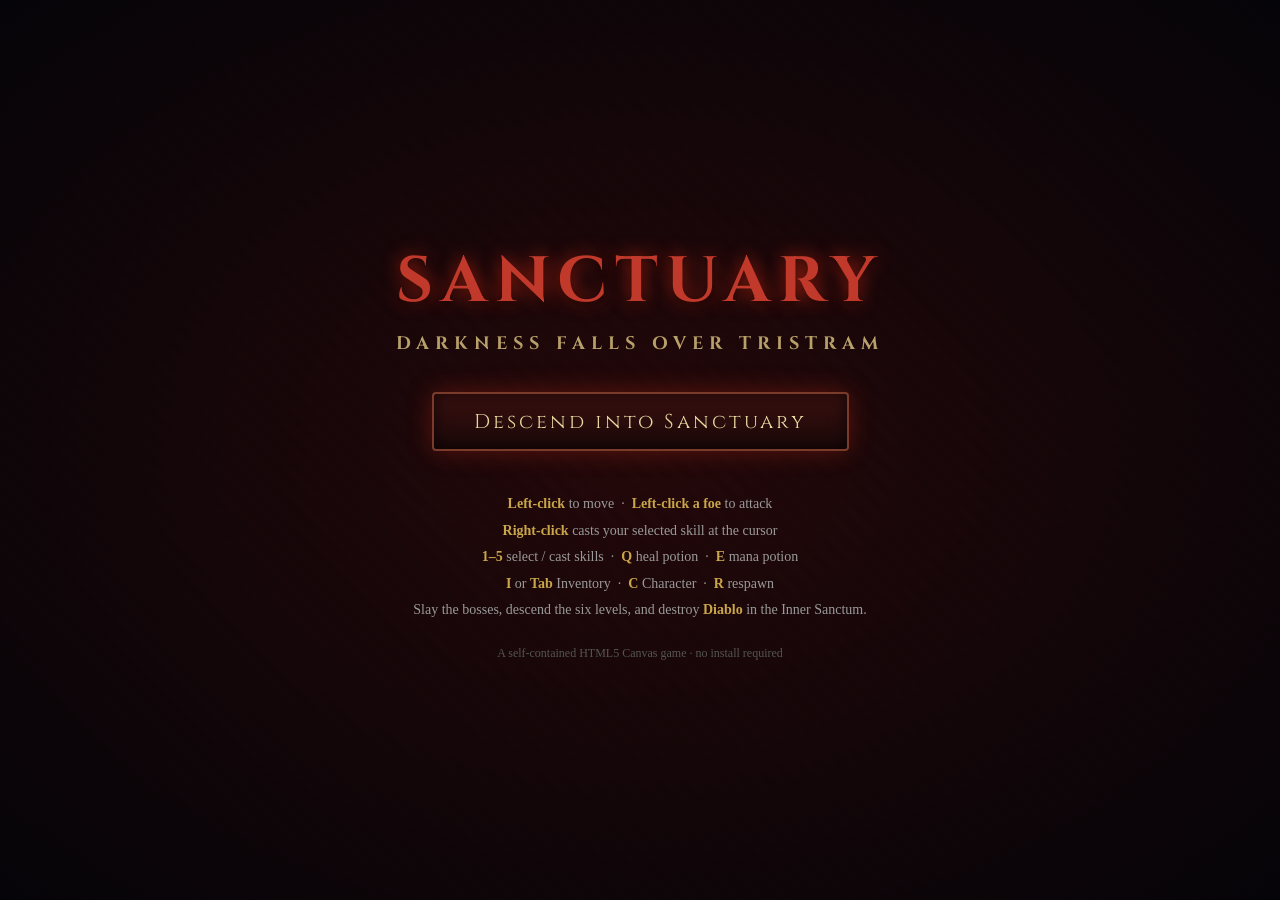
==== diablo/index.html @ 18c9a46b "Add Sanctuary: a working Diablo II-style isometric ARPG A complete, self-contained HTML5 Canvas acti" ====
<!DOCTYPE html>
<html lang="en">
<head>
  <meta charset="UTF-8" />
  <meta name="viewport" content="width=device-width, initial-scale=1.0, maximum-scale=1.0, user-scalable=no" />
  <title>Sanctuary — An Isometric ARPG</title>
  <link rel="preconnect" href="https://fonts.googleapis.com" />
  <link href="https://fonts.googleapis.com/css2?family=Cinzel:wght@400;600;700&display=swap" rel="stylesheet" />
  <link rel="stylesheet" href="css/style.css" />
</head>
<body>
  <canvas id="game"></canvas>

  <div id="title">
    <h1>SANCTUARY</h1>
    <h2>Darkness Falls Over Tristram</h2>
    <button id="startBtn">Descend into Sanctuary</button>
    <div class="controls">
      <b>Left-click</b> to move &nbsp;·&nbsp; <b>Left-click a foe</b> to attack<br />
      <b>Right-click</b> casts your selected skill at the cursor<br />
      <b>1–5</b> select / cast skills &nbsp;·&nbsp; <b>Q</b> heal potion &nbsp;·&nbsp; <b>E</b> mana potion<br />
      <b>I</b> or <b>Tab</b> Inventory &nbsp;·&nbsp; <b>C</b> Character &nbsp;·&nbsp; <b>R</b> respawn<br />
      Slay the bosses, descend the six levels, and destroy <b>Diablo</b> in the Inner Sanctum.
    </div>
    <div class="credit">A self-contained HTML5 Canvas game · no install required</div>
  </div>

  <!-- engine modules, ordered by dependency (classic scripts, no build step) -->
  <script src="js/util.js"></script>
  <script src="js/iso.js"></script>
  <script src="js/pathfinding.js"></script>
  <script src="js/map.js"></script>
  <script src="js/items.js"></script>
  <script src="js/skills.js"></script>
  <script src="js/entities.js"></script>
  <script src="js/ui.js"></script>
  <script src="js/game.js"></script>
  <script src="js/main.js"></script>
</body>
</html>
---- diablo/css/style.css ----
/* Sanctuary - Diablo-style isometric ARPG */
* { margin: 0; padding: 0; box-sizing: border-box; }

html, body {
  width: 100%; height: 100%; overflow: hidden;
  background: #05060a;
  font-family: "Cinzel", Georgia, "Times New Roman", serif;
  color: #e8d8a0;
  user-select: none;
}

#game {
  display: block;
  position: absolute; inset: 0;
  cursor: none;
}

/* ---- Title screen ---- */
#title {
  position: absolute; inset: 0; z-index: 10;
  display: flex; flex-direction: column; align-items: center; justify-content: center;
  background:
    radial-gradient(ellipse at center, rgba(60,10,10,0.55), rgba(5,4,8,0.98)),
    repeating-linear-gradient(45deg, rgba(0,0,0,0.2) 0 8px, rgba(20,10,10,0.2) 8px 16px);
  transition: opacity 0.8s ease;
}
#title.hidden { opacity: 0; pointer-events: none; }

#title h1 {
  font-size: 64px; letter-spacing: 8px;
  color: #c0392b;
  text-shadow: 0 0 18px rgba(200,40,20,0.8), 0 3px 6px #000;
  margin-bottom: 6px;
}
#title h2 {
  font-size: 18px; letter-spacing: 6px; color: #b8a06a;
  margin-bottom: 36px; text-transform: uppercase;
}

#startBtn {
  font-family: inherit; font-size: 20px; letter-spacing: 3px;
  color: #e8d8a0; background: linear-gradient(#3a1010, #1a0808);
  border: 2px solid #7a3b2b; border-radius: 4px;
  padding: 14px 40px; cursor: pointer;
  box-shadow: 0 0 24px rgba(180,40,20,0.4), inset 0 0 18px rgba(0,0,0,0.6);
  transition: all 0.2s ease;
}
#startBtn:hover {
  color: #fff; border-color: #c0392b;
  box-shadow: 0 0 36px rgba(220,60,30,0.7), inset 0 0 18px rgba(0,0,0,0.6);
  transform: translateY(-2px);
}

.controls {
  margin-top: 40px; max-width: 620px; text-align: center;
  font-family: Georgia, serif; font-size: 14px; color: #9a9a9a; line-height: 1.9;
}
.controls b { color: #caa64a; }
.credit { margin-top: 22px; font-size: 12px; color: #555; font-family: Georgia, serif; }
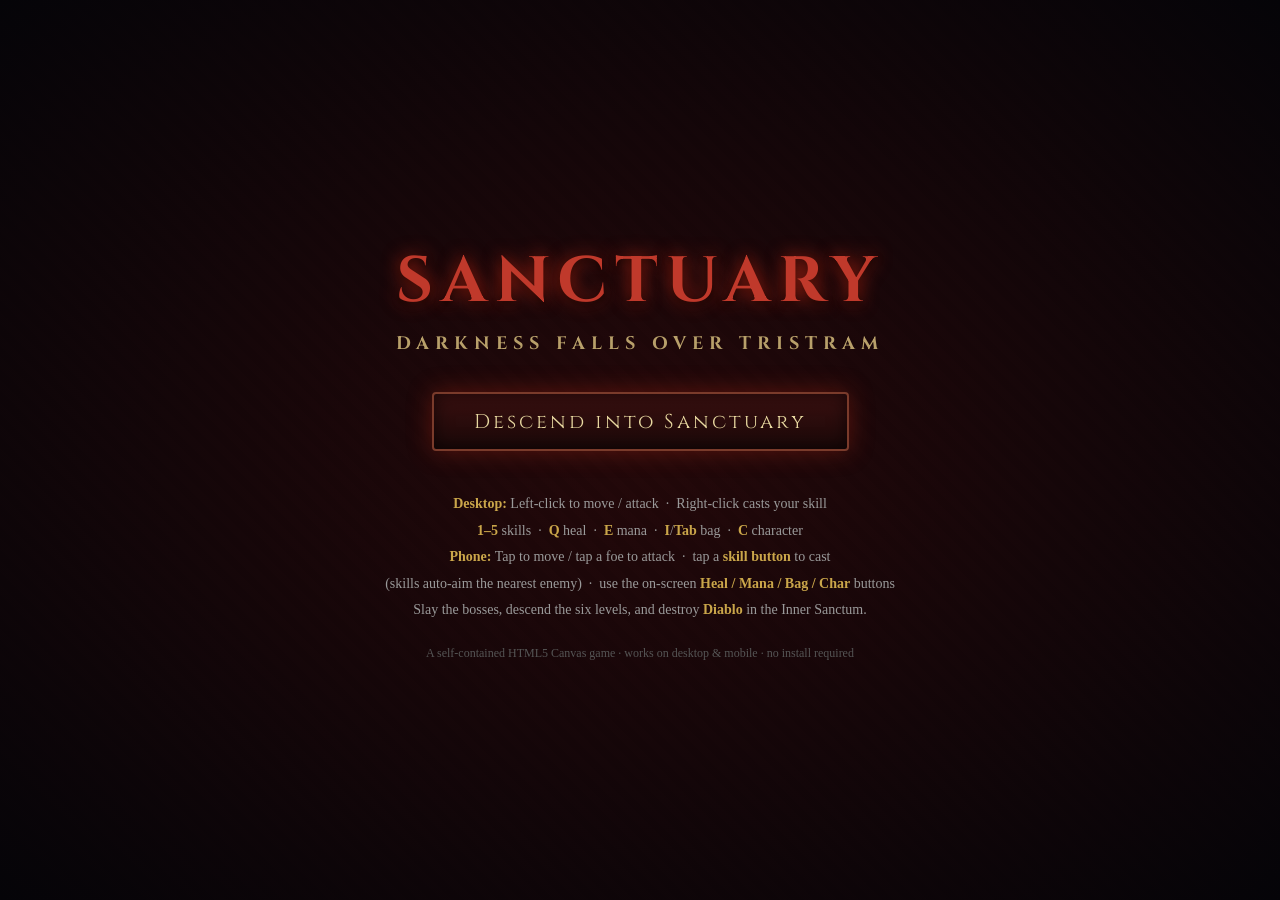
==== commit 48217ce2: "Add full touch/mobile support to Sanctuary Make the game playable on phones and tablets: - Touch inp" ====
--- a/diablo/index.html
+++ b/diablo/index.html
@@ -16,13 +16,13 @@
     <h2>Darkness Falls Over Tristram</h2>
     <button id="startBtn">Descend into Sanctuary</button>
     <div class="controls">
-      <b>Left-click</b> to move &nbsp;·&nbsp; <b>Left-click a foe</b> to attack<br />
-      <b>Right-click</b> casts your selected skill at the cursor<br />
-      <b>1–5</b> select / cast skills &nbsp;·&nbsp; <b>Q</b> heal potion &nbsp;·&nbsp; <b>E</b> mana potion<br />
-      <b>I</b> or <b>Tab</b> Inventory &nbsp;·&nbsp; <b>C</b> Character &nbsp;·&nbsp; <b>R</b> respawn<br />
+      <b>Desktop:</b> Left-click to move / attack &nbsp;·&nbsp; Right-click casts your skill<br />
+      <b>1–5</b> skills &nbsp;·&nbsp; <b>Q</b> heal &nbsp;·&nbsp; <b>E</b> mana &nbsp;·&nbsp; <b>I</b>/<b>Tab</b> bag &nbsp;·&nbsp; <b>C</b> character<br />
+      <b>Phone:</b> Tap to move / tap a foe to attack &nbsp;·&nbsp; tap a <b>skill button</b> to cast<br />
+      (skills auto-aim the nearest enemy) &nbsp;·&nbsp; use the on-screen <b>Heal / Mana / Bag / Char</b> buttons<br />
       Slay the bosses, descend the six levels, and destroy <b>Diablo</b> in the Inner Sanctum.
     </div>
-    <div class="credit">A self-contained HTML5 Canvas game · no install required</div>
+    <div class="credit">A self-contained HTML5 Canvas game · works on desktop &amp; mobile · no install required</div>
   </div>
 
   <!-- engine modules, ordered by dependency (classic scripts, no build step) -->
--- a/diablo/css/style.css
+++ b/diablo/css/style.css
@@ -7,12 +7,17 @@
   font-family: "Cinzel", Georgia, "Times New Roman", serif;
   color: #e8d8a0;
   user-select: none;
+  -webkit-user-select: none;
+  -webkit-tap-highlight-color: transparent;
+  touch-action: none;            /* no pinch-zoom / scroll on mobile */
+  overscroll-behavior: none;
 }
 
 #game {
   display: block;
   position: absolute; inset: 0;
   cursor: none;
+  touch-action: none;
 }
 
 /* ---- Title screen ---- */
@@ -57,3 +62,13 @@
 }
 .controls b { color: #caa64a; }
 .credit { margin-top: 22px; font-size: 12px; color: #555; font-family: Georgia, serif; }
+
+/* ---- phones / narrow screens ---- */
+@media (max-width: 760px) {
+  #title { padding: 16px; }
+  #title h1 { font-size: 40px; letter-spacing: 4px; }
+  #title h2 { font-size: 13px; letter-spacing: 3px; margin-bottom: 24px; }
+  #startBtn { font-size: 17px; padding: 14px 28px; }
+  .controls { font-size: 12px; line-height: 1.8; margin-top: 26px; }
+  .credit { margin-top: 16px; }
+}
